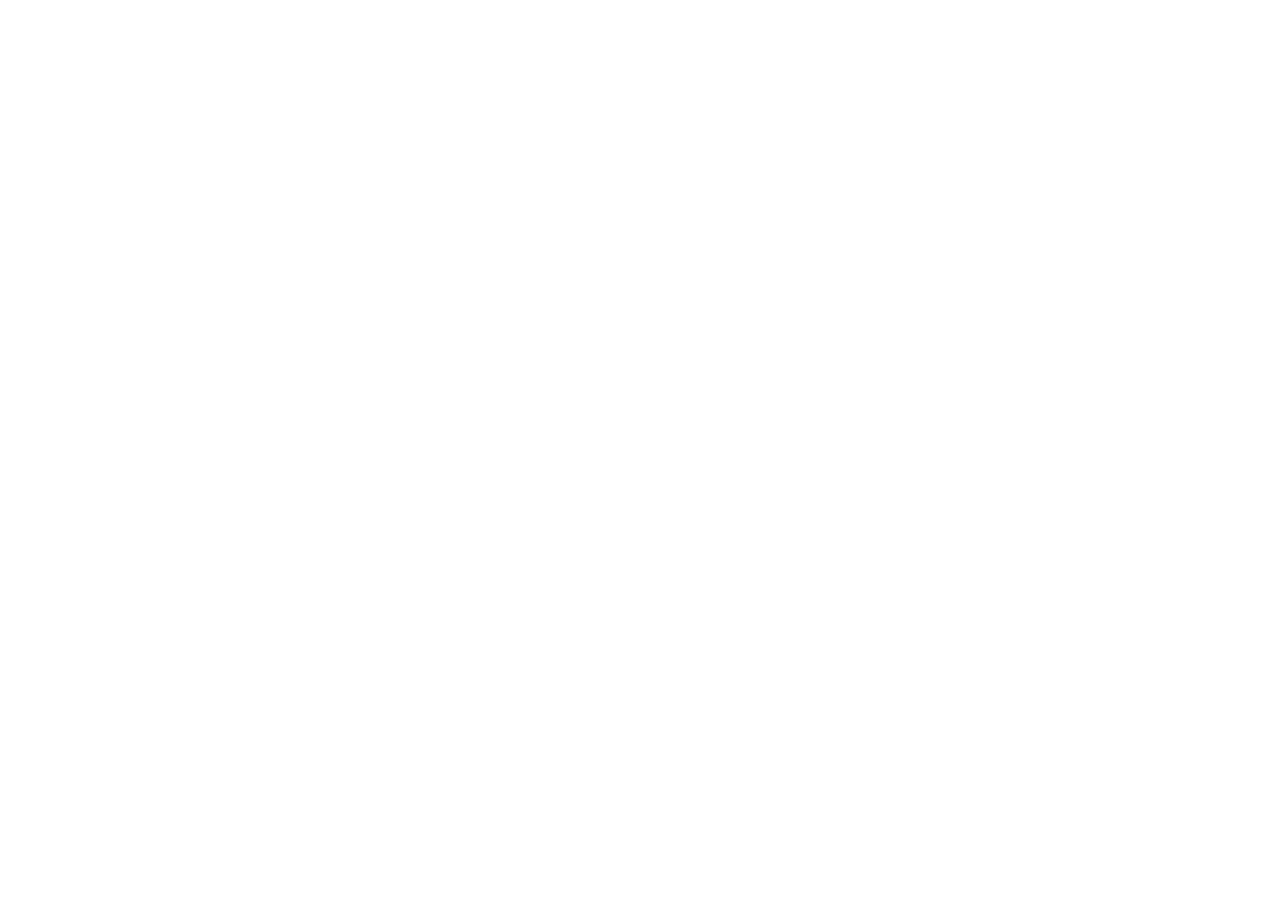
==== index.html @ a710c565 "initial commit:" ====
<!DOCTYPE html>
<html lang="pt-br">
  <head>
    <meta charset="UTF-8" />
    <meta http-equiv="X-UA-Compatible" content="IE=edge" />
    <meta name="viewport" content="width=device-width, initial-scale=1.0" />
    <link rel="preconnect" href="https://fonts.googleapis.com" />
    <link rel="preconnect" href="https://fonts.gstatic.com" crossorigin />
    <link
      href="https://fonts.googleapis.com/css2?family=Elsie+Swash+Caps:wght@400;900&family=Montserrat:wght@400;700&display=swap"
      rel="stylesheet"
    />
    <title>Home | Casa Verde</title>
  </head>
  <body></body>
</html>
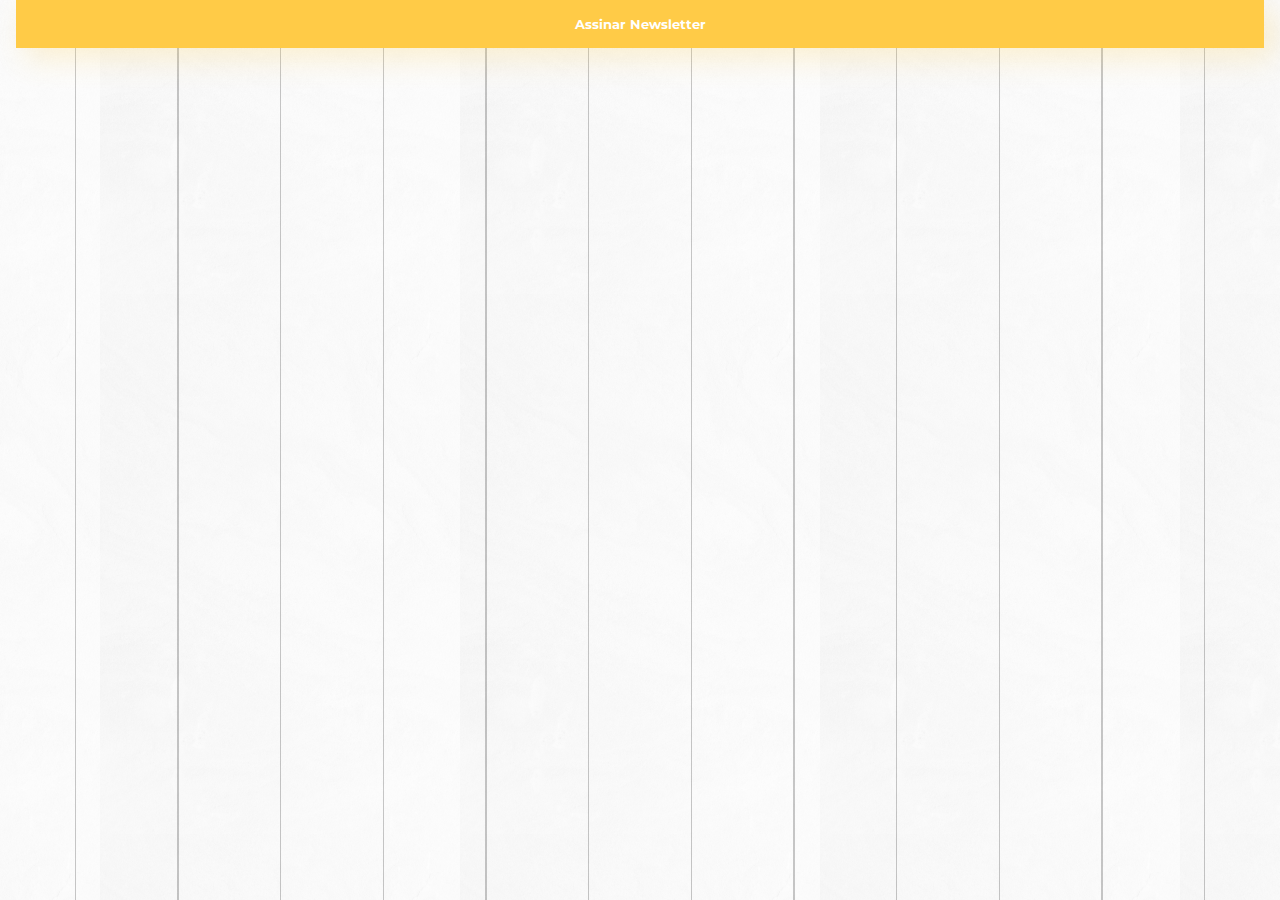
==== commit 96dba417: "feat:   * O uso de variáveis   * Padronização   * Import CSS   * Criar uma folha de estilos única qu" ====
--- a/index.html
+++ b/index.html
@@ -10,7 +10,16 @@
       href="https://fonts.googleapis.com/css2?family=Elsie+Swash+Caps:wght@400;900&family=Montserrat:wght@400;700&display=swap"
       rel="stylesheet"
     />
+
+    <link rel="stylesheet" href="./assets/css/base/base.css" />
+    <link rel="stylesheet" href="./assets/css/components/botoes.css" />
+
     <title>Home | Casa Verde</title>
   </head>
-  <body></body>
+
+  <body>
+    <main class="container">
+      <button class="botao">Assinar Newsletter</button>
+    </main>
+  </body>
 </html>
--- a/assets/css/base/base.css
+++ b/assets/css/base/base.css
@@ -0,0 +1,18 @@
+@import url(./_reset.css);
+@import url(./_variaveis.css);
+
+body {
+
+    background: url(../../img/fundo-textura.png), url(../../img/fundo-linhas.png);
+    background-position: center;
+
+    font-family: var(--familia-corpo);
+    font-size: var(--tamanho-corpo);
+
+}
+
+.container {
+
+    padding: 0 1rem;
+
+}--- a/assets/css/components/botoes.css
+++ b/assets/css/components/botoes.css
@@ -0,0 +1,17 @@
+.botao {
+
+    background-color: var(--amarelo);
+
+    text-align: center;
+    font-family: inherit;
+    font-weight: bold;
+    color: var(--branco);
+
+    width: 100%;
+    padding-top: 1rem;
+    padding-bottom: 1rem;
+
+    box-shadow: 10px 10px 30px #FFCB473D;
+
+    border: none;
+}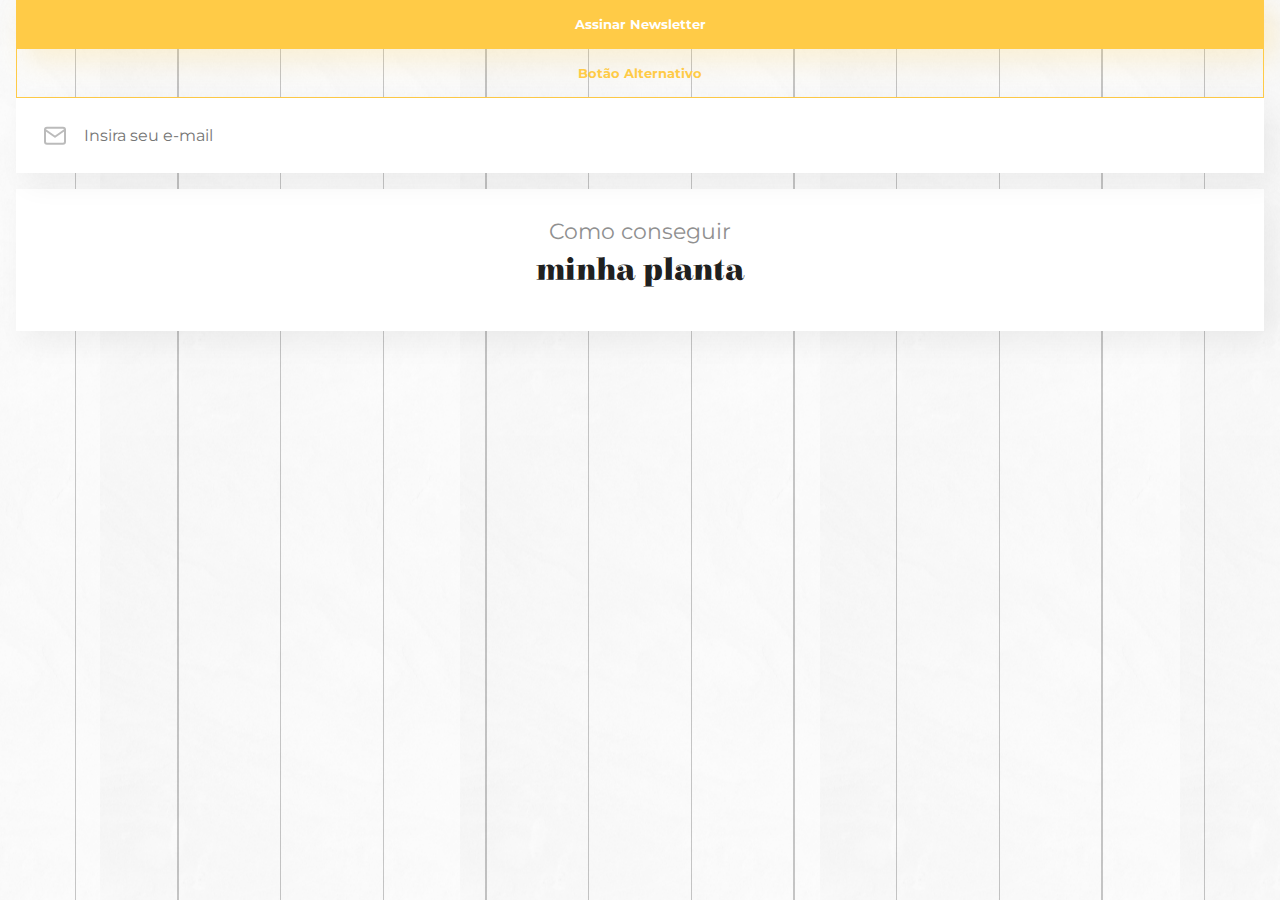
==== commit b044ce48: "style:   * O uso de variáveis   * Padronização   * Criar uma folha de estilos única que contém todas" ====
--- a/index.html
+++ b/index.html
@@ -13,6 +13,8 @@
 
     <link rel="stylesheet" href="./assets/css/base/base.css" />
     <link rel="stylesheet" href="./assets/css/components/botoes.css" />
+    <link rel="stylesheet" href="./assets/css/components/input.css" />
+    <link rel="stylesheet" href="./assets/css/components/cartao.css" />
 
     <title>Home | Casa Verde</title>
   </head>
@@ -20,6 +22,23 @@
   <body>
     <main class="container">
       <button class="botao">Assinar Newsletter</button>
+      
+
+      <button class="botao botao--alternativo">Botão Alternativo</button>
+
+      <input
+        type="text"
+        class="input input--icone input--email"
+        placeholder="Insira seu e-mail"
+        aria-label="Insira seu e-mail"
+      />
+
+      <article class="cartao">
+
+        <h2 class="titulo alinhamento--center">Como conseguir <span class="titulo-destaque"> minha planta</span></h2>
+
+      </article>
+
     </main>
   </body>
 </html>
--- a/assets/css/base/base.css
+++ b/assets/css/base/base.css
@@ -8,11 +8,47 @@
 
     font-family: var(--familia-corpo);
     font-size: var(--tamanho-corpo);
+    
+    color: var(--cinza);
+}
 
+* {
+    box-sizing: border-box;
 }
 
 .container {
 
     padding: 0 1rem;
 
+}
+
+.titulo {
+
+   font-size: var(--tamanho-titulo);
+
+}
+
+.titulo-destaque {
+
+    font-family: var(--familia-titulo-destaque);
+    font-size: var(--tamanho-titulo-destaque);
+    font-weight: var(--peso-titulo-destaque);
+
+    color: var(--preto);
+
+    display: block;
+
+    margin: .75rem 0;
+}
+
+.alinhamento--esquerda { 
+    text-align: left;
+}
+
+.alinhamento--center { 
+    text-align: center;
+}
+
+.texto {
+    line-height: 26px;
 }--- a/assets/css/components/botoes.css
+++ b/assets/css/components/botoes.css
@@ -4,14 +4,26 @@
 
     text-align: center;
     font-family: inherit;
-    font-weight: bold;
+    font-weight: var(--peso-botao);
     color: var(--branco);
 
     width: 100%;
     padding-top: 1rem;
     padding-bottom: 1rem;
 
-    box-shadow: 10px 10px 30px #FFCB473D;
+    box-shadow: 10px 10px 30px var(--amarelo-transparente);
 
     border: none;
+}
+
+.botao--alternativo {
+
+    color: var(--amarelo);
+
+    background-color: unset;
+
+    box-shadow: none;
+
+    border: 1px solid var(--amarelo);
+
 }--- a/assets/css/components/input.css
+++ b/assets/css/components/input.css
@@ -0,0 +1,31 @@
+.input {
+
+    color: inherit;
+    font-family: inherit;
+    font-size: inherit;
+
+    width: 100%;
+
+    padding: 1.75rem;
+
+    /* box-sizing: border-box; */
+
+    margin-bottom: 1rem;
+
+    border: none;
+
+    background-color: var(--branco);
+
+    box-shadow: 10px 10px 30px var(--preto-transparente);
+}
+
+.input--icone {
+    padding-left: 4.25rem; 
+
+    background-repeat: no-repeat;
+    background-position: left 1.75rem center;
+}
+
+.input--email {
+    background-image: url(../../img/icons/mail.svg);
+}--- a/assets/css/components/cartao.css
+++ b/assets/css/components/cartao.css
@@ -0,0 +1,9 @@
+.cartao {
+
+    padding: 2rem 0;
+
+    background-color: var(--branco);
+
+    box-shadow: 10px 10px 30px var(--preto-transparente);
+
+}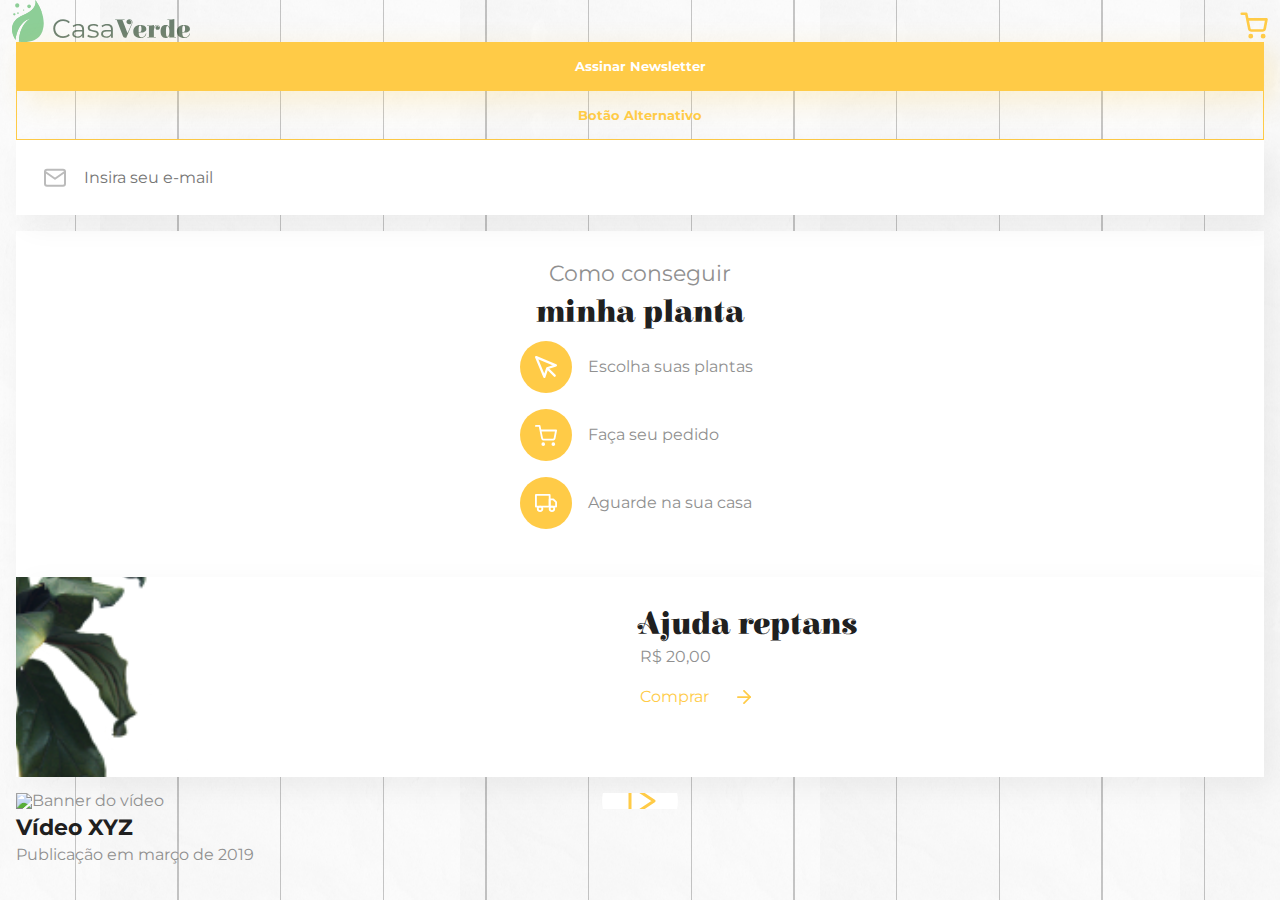
==== commit c1121796: "style:   * criação dos componentes :   * cabecalho   * item   * produto   * video" ====
--- a/index.html
+++ b/index.html
@@ -12,18 +12,30 @@
     />
 
     <link rel="stylesheet" href="./assets/css/base/base.css" />
+    <link rel="stylesheet" href="./assets/css/components/cabecalho.css" />
     <link rel="stylesheet" href="./assets/css/components/botoes.css" />
     <link rel="stylesheet" href="./assets/css/components/input.css" />
     <link rel="stylesheet" href="./assets/css/components/cartao.css" />
+    <link rel="stylesheet" href="./assets/css/components/item.css" />
+    <link rel="stylesheet" href="./assets/css/components/produto.css" />
+    <link rel="stylesheet" href="./assets/css/components/video.css" />
 
     <title>Home | Casa Verde</title>
   </head>
 
   <body>
+    <header class="container cabecalho">
+      <img class="cabecalho__logo" src="assets/img/icons/logo.svg" alt="Logo da Casa Verde">
+      <a href="#" aria-label="Meu carrinho">
+        <img class="cabecalho__carrinho" 
+          src="assets/img/icons/carrinho.svg" 
+          alt="Icone do carrinho de compras">
+      </a>
+    </header>
     <main class="container">
+
       <button class="botao">Assinar Newsletter</button>
-      
-
+    
       <button class="botao botao--alternativo">Botão Alternativo</button>
 
       <input
@@ -37,6 +49,38 @@
 
         <h2 class="titulo alinhamento--center">Como conseguir <span class="titulo-destaque"> minha planta</span></h2>
 
+        <ul class="lista-item">
+          <li class="item">
+            <span class="item__icone item__icone--cursor"></span>
+            <p>Escolha suas plantas</p>
+          </li>
+          <li class="item">
+            <span class="item__icone item__icone--carrinho"></span>
+            <p>Faça seu pedido</p>
+          </li>
+          <li class="item">
+            <span class="item__icone item__icone--caminhao"></span>
+            <p>Aguarde na sua casa</p>
+          </li>
+        </ul>
+
+      </article>
+
+      <article class="produto">
+        <img src="assets/img/produto-01.png" alt="Foto do produto" class="produto__imagem">
+        <div class="produto__conteudo">
+          <h3 class="produto__titulo titulo-destaque">Ajuda reptans</h3>
+          <p class="produto__preco">R$ 20,00</p>
+          <a href="" class="produto__comprar">Comprar<span class="produto__comprar--icone"></span></a>
+        </div>
+      </article>
+
+      <article class="cartao-de-video">
+        <div class="cartao-de-video__video">
+          <img src="https://picsum.photos/278/252" alt="Banner do vídeo">
+        </div>
+        <h3 class="cartao-de-video__titulo">Vídeo XYZ</h3>
+        <p>Publicação em março de 2019</p>
       </article>
 
     </main>
--- a/assets/css/components/cabecalho.css
+++ b/assets/css/components/cabecalho.css
@@ -0,0 +1,18 @@
+.cabecalho {
+    display: flex;
+    justify-content: space-between;
+    align-items: flex-end;
+
+    width: 100%;
+
+    padding-left: .75rem;
+    padding-right: .75rem;
+}
+
+.cabecalho__logo {
+    width: 11.125rem;
+}
+
+.cabecalho__carrinho {
+    width: 1.75rem;
+}--- a/assets/css/components/item.css
+++ b/assets/css/components/item.css
@@ -0,0 +1,43 @@
+.lista-item {
+    display: flex;
+    flex-direction: column;
+    align-items: center;
+}
+
+.item {
+    display: flex;
+    align-items: center;
+
+    width: 15rem;
+
+    margin-bottom: 1rem;
+}
+
+.item__icone {
+
+    display: block;
+
+    margin-right: 1rem;
+
+    width: 3.25rem;
+    height: 3.25rem;
+
+    border-radius: 50%;
+
+    background-color: var(--amarelo);
+    background-repeat: no-repeat;
+    background-size: 1.375rem;
+    background-position: center;
+}
+
+.item__icone--cursor {
+    background-image: url(../../img/icons/mouse.svg);
+}
+
+.item__icone--carrinho {
+    background-image: url(../../img/icons/cart.svg);
+}
+
+.item__icone--caminhao {
+    background-image: url(../../img/icons/truck.svg);
+}--- a/assets/css/components/produto.css
+++ b/assets/css/components/produto.css
@@ -0,0 +1,67 @@
+.produto {
+
+    margin-bottom: 1rem;
+
+    padding-top: 2rem;
+    padding-bottom: 2rem;
+    padding-left: 50%;
+
+    position: relative;
+
+    overflow: hidden;
+
+    background-color: var(--branco);
+
+    box-shadow: 10px 10px 30px var(--preto-transparente);
+
+    min-height: 12.5rem;
+
+}
+
+.produto__imagem {
+
+    position: absolute;
+    top: 50%;
+    left: -8rem;
+
+    transform: translateY(-50%);
+    z-index: 1;
+
+    width: 18.75rem;
+}
+
+.produto__conteudo {
+
+    position: relative;
+
+    z-index: 2;
+}
+
+.produto__titulo {
+
+    margin-top: 0;
+    margin-bottom: .5rem;
+}
+
+.produto__preco {
+    margin-bottom: 1.5rem;
+}
+
+.produto__comprar {
+    color: var(--amarelo);
+
+    display: flex;
+    align-items: center;
+}
+
+.produto__comprar--icone {
+    display: inline-block;
+
+    width: .875rem;
+    height: .875rem;
+
+    margin-left: 1.75rem;
+
+    background-image: url(../../img/icons/seta.svg);
+    background-size: contain;
+}--- a/assets/css/components/video.css
+++ b/assets/css/components/video.css
@@ -0,0 +1,45 @@
+.cartao-de-video {
+    margin-bottom: 2rem;
+}
+
+.cartao-de-video__video {
+    position: relative;
+
+    width: 100%;
+    max-height: 17.5rem;
+
+    overflow: hidden;
+
+    margin-bottom: .5rem;
+}
+
+.cartao-de-video__video::before {
+    content: '';
+
+    position: absolute;
+    left: 50%;
+    top: 50%;
+
+    transform: translate(-50%, -50%);
+
+    display: block;
+
+    width: 4.75rem;
+    height: 4.75rem;
+
+    border-radius: 50%;
+
+    background-color: var(--branco);
+    background-image: url(../../img/icons/play.svg);
+    background-repeat: no-repeat;
+    background-size: 1.75rem;
+    background-position: center left 55%;
+}
+
+.cartao-de-video__titulo {
+    color: var(--preto);
+    font-size: var(--tamanho-destaque);
+    font-weight: var(--peso-destaque);
+
+    margin-bottom: .5rem;
+}
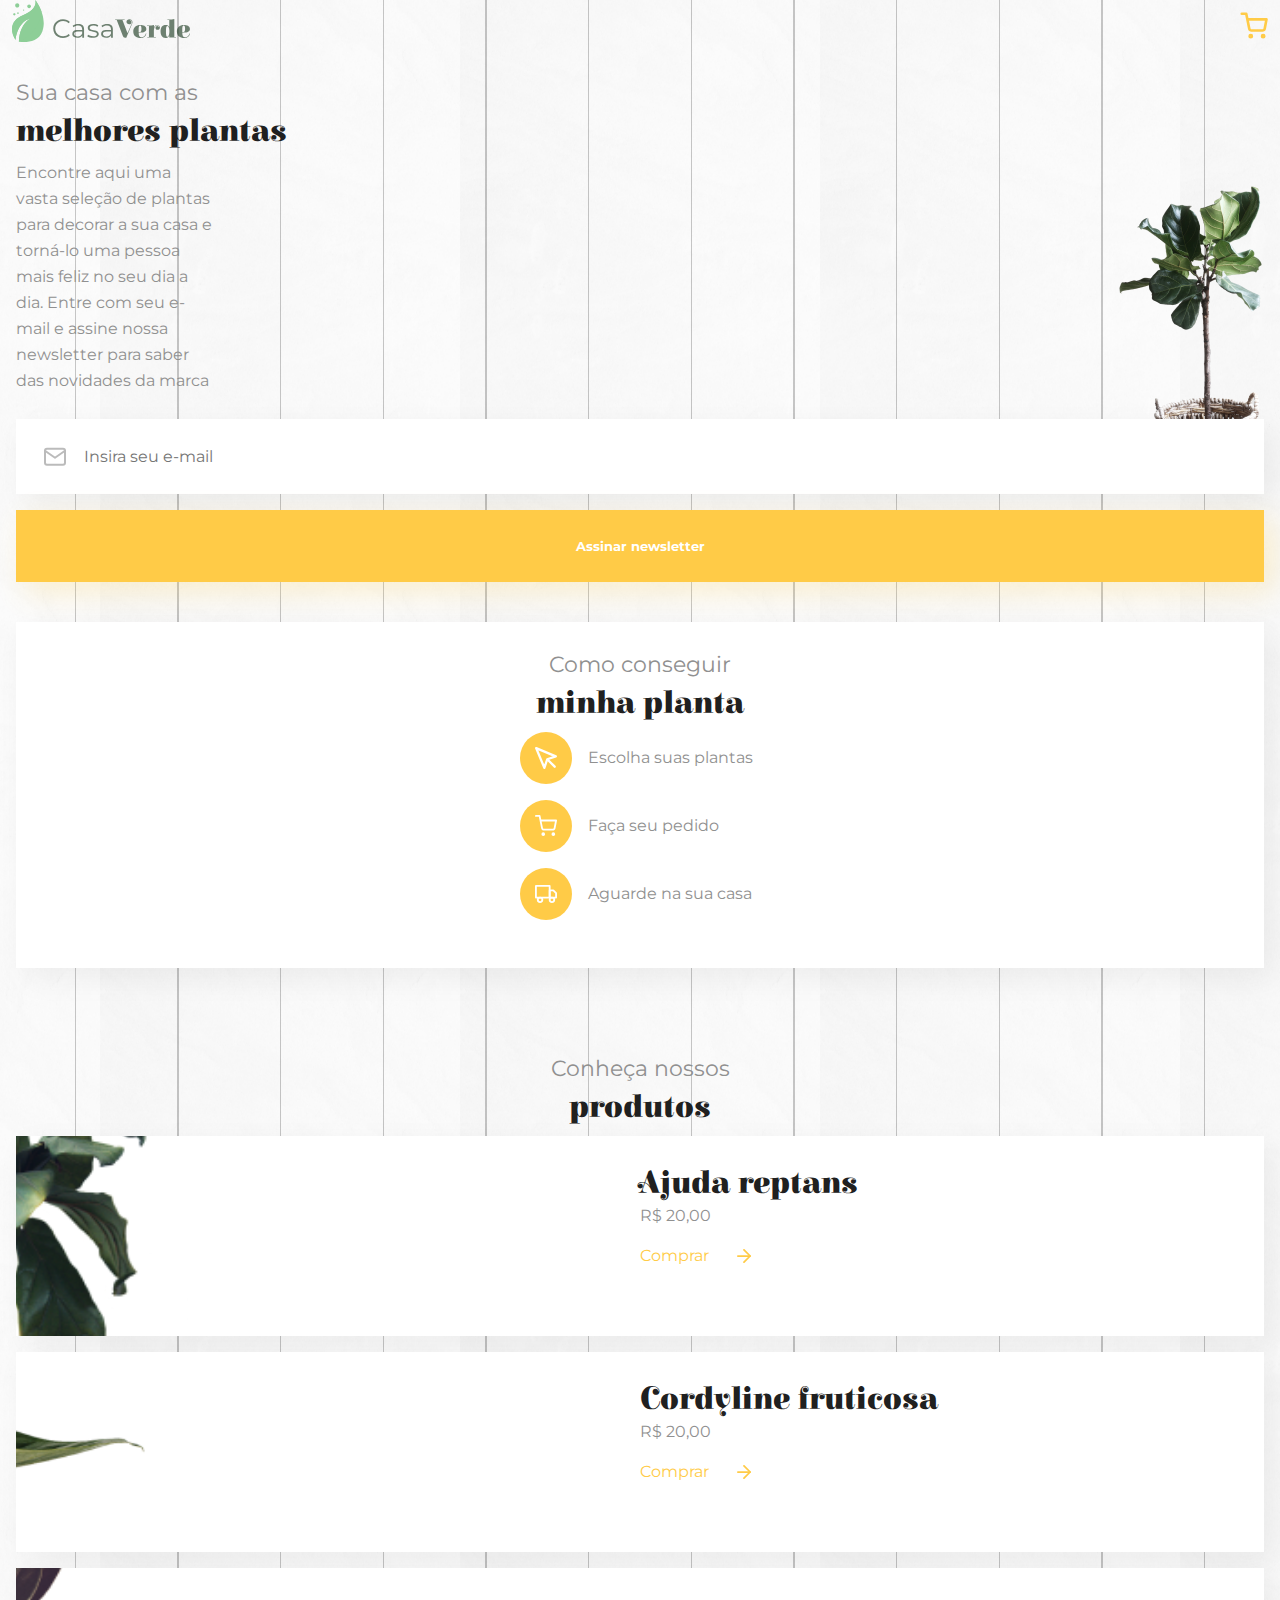
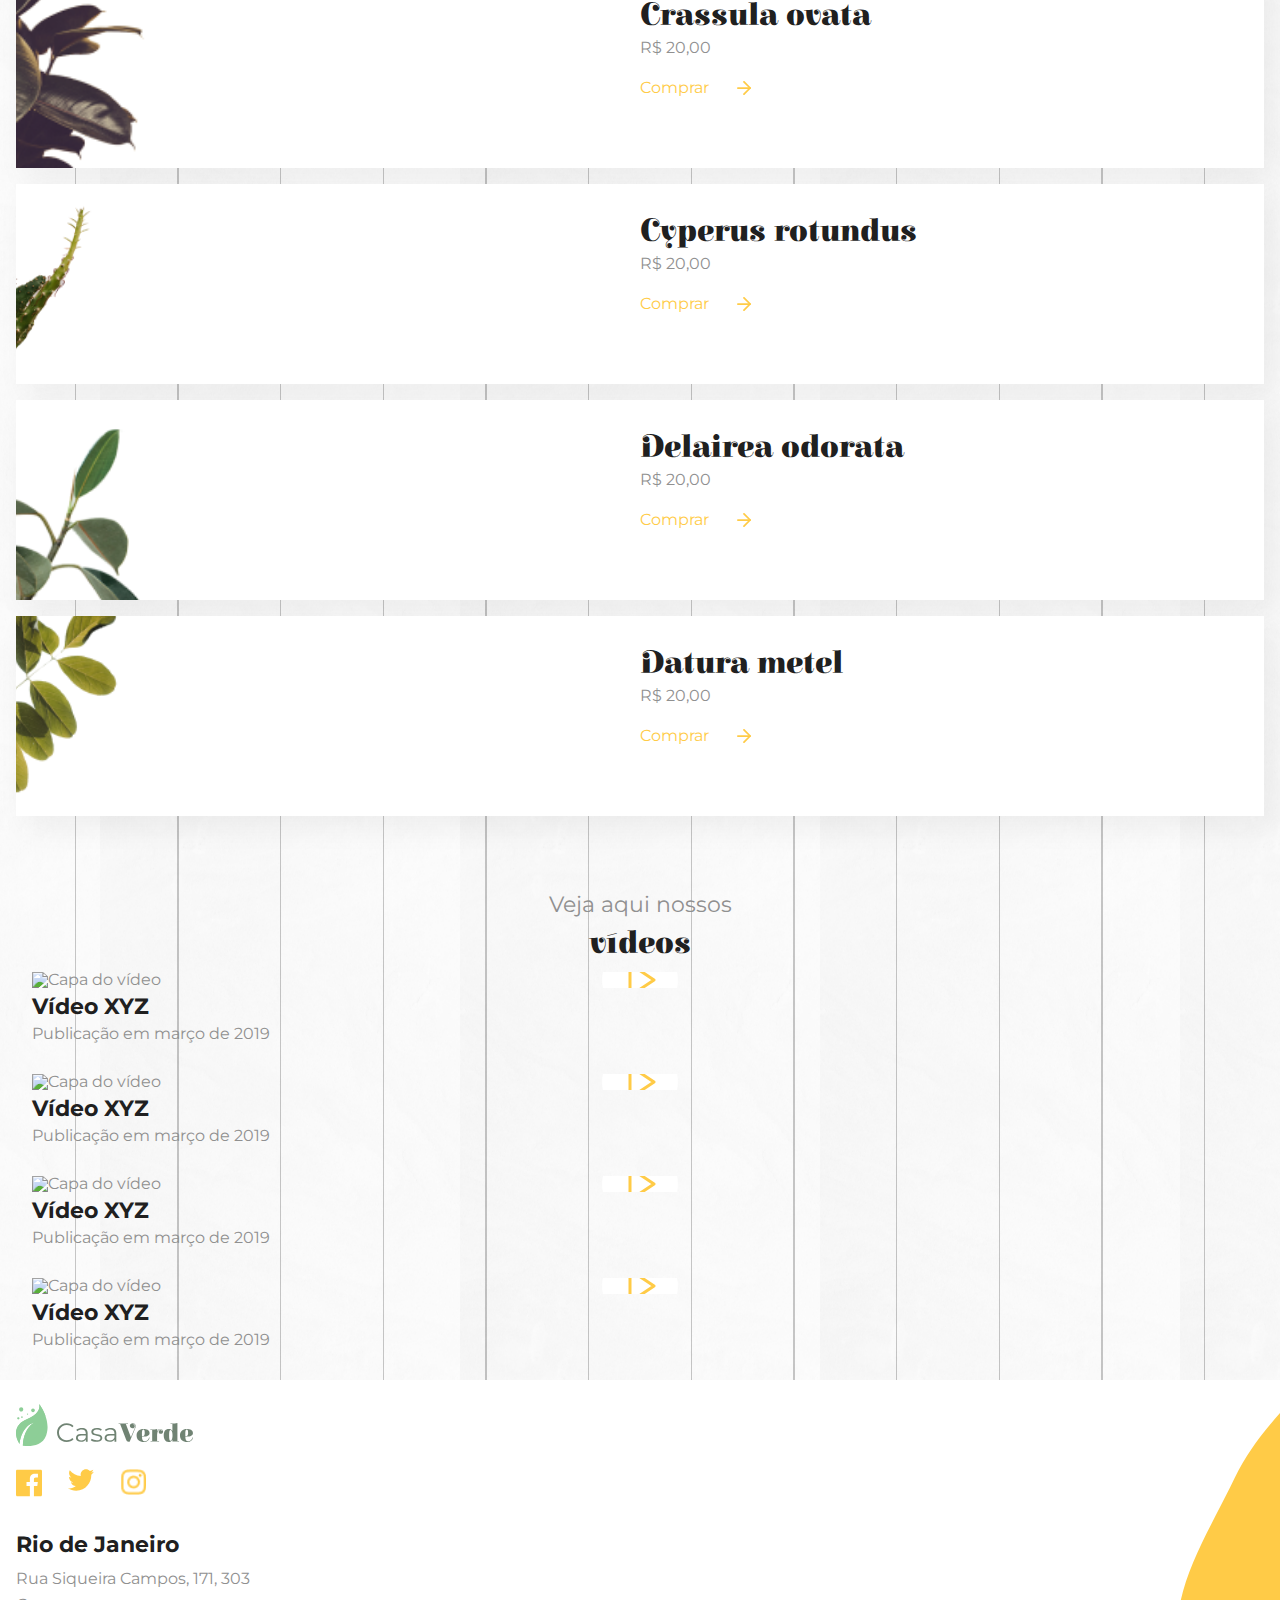
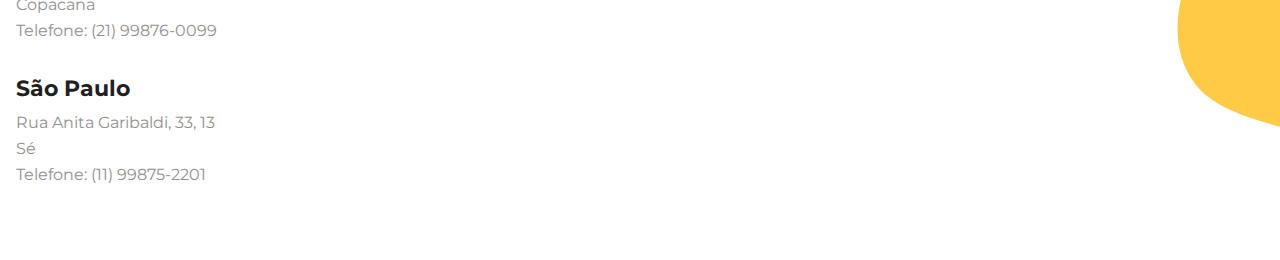
==== commit d85d853c: "style:   * criação dos estilos das sections     * chamada, como-conseguir, ofertas, videos" ====
--- a/index.html
+++ b/index.html
@@ -19,23 +19,232 @@
     <link rel="stylesheet" href="./assets/css/components/item.css" />
     <link rel="stylesheet" href="./assets/css/components/produto.css" />
     <link rel="stylesheet" href="./assets/css/components/video.css" />
+    <link rel="stylesheet" href="./assets/css/components/rodape.css" />
+    <link rel="stylesheet" href="./assets/css/sections/chamada.css" />
+    <link rel="stylesheet" href="./assets/css/sections/como-conseguir.css" />
+    <link rel="stylesheet" href="./assets/css/sections/ofertas.css" />
 
     <title>Home | Casa Verde</title>
   </head>
 
   <body>
     <header class="container cabecalho">
-      <img class="cabecalho__logo" src="assets/img/icons/logo.svg" alt="Logo da Casa Verde">
+      <img
+        class="cabecalho__logo"
+        src="assets/img/icons/logo.svg"
+        alt="Logo da Casa Verde"
+      />
       <a href="#" aria-label="Meu carrinho">
-        <img class="cabecalho__carrinho" 
-          src="assets/img/icons/carrinho.svg" 
-          alt="Icone do carrinho de compras">
+        <img
+          class="cabecalho__carrinho"
+          src="assets/img/icons/carrinho.svg"
+          alt="Ícone do carrinho de compras"
+        />
       </a>
     </header>
-    <main class="container">
-
+
+    <main>
+      <section class="container chamada">
+        <h2 class="titulo">
+          Sua casa com as <span class="titulo-destaque">melhores plantas</span>
+        </h2>
+        <p class="texto chamada__texto">
+          Encontre aqui uma vasta seleção de plantas para decorar a sua casa e
+          torná-lo uma pessoa mais feliz no seu dia a dia. Entre com seu e-mail
+          e assine nossa newsletter para saber das novidades da marca
+        </p>
+        <img
+          class="chamada__imagem"
+          src="assets/img/planta-chamada.png"
+          alt="Foto do produto"
+        />
+        <form action="#" class="chamada__formulario">
+          <input
+            type="text"
+            class="input input--icone input--email"
+            placeholder="Insira seu e-mail"
+            aria-label="Insira seu e-mail"
+          />
+          <button class="botao">Assinar newsletter</button>
+        </form>
+      </section>
+
+      <section class="container como-conseguir">
+        <article class="cartao">
+          <h2 class="titulo alinhamento--center">
+            Como conseguir <span class="titulo-destaque"> minha planta</span>
+          </h2>
+
+          <ul class="lista-item">
+            <li class="item">
+              <span class="item__icone item__icone--cursor"></span>
+              <p>Escolha suas plantas</p>
+            </li>
+            <li class="item">
+              <span class="item__icone item__icone--carrinho"></span>
+              <p>Faça seu pedido</p>
+            </li>
+            <li class="item">
+              <span class="item__icone item__icone--caminhao"></span>
+              <p>Aguarde na sua casa</p>
+            </li>
+          </ul>
+        </article>
+      </section>
+
+      <section class="container ofertas">
+        <h2 class="titulo alinhamento--center">
+          Conheça nossos <span class="titulo-destaque"> produtos</span>
+        </h2>
+
+        <ul>
+          <li>
+            <div class="produto">
+              <img
+                src="assets/img/produto-01.png"
+                alt="Foto do produto 01"
+                class="produto__imagem"
+              />
+              <div class="produto__conteudo">
+                <h3 class="produto__titulo titulo-destaque">Ajuda reptans</h3>
+                <p class="produto__preco">R$ 20,00</p>
+                <a href="" class="produto__comprar"
+                  >Comprar<span class="produto__comprar--icone"></span
+                ></a>
+              </div>
+            </div>
+          </li>
+          <li>
+            <div class="produto">
+              <img
+                src="assets/img/produto-02.png"
+                alt="Foto do produto 02"
+                class="produto__imagem"
+              />
+              <div class="produto__conteudo">
+                <h3 class="produto__titulo titulo-destaque">
+                  Cordyline fruticosa
+                </h3>
+                <p class="produto__preco">R$ 20,00</p>
+                <a href="" class="produto__comprar"
+                  >Comprar<span class="produto__comprar--icone"></span
+                ></a>
+              </div>
+            </div>
+          </li>
+          <li>
+            <div class="produto">
+              <img
+                src="assets/img/produto-03.png"
+                alt="Foto do produto 03"
+                class="produto__imagem"
+              />
+              <div class="produto__conteudo">
+                <h3 class="produto__titulo titulo-destaque">Crassula ovata</h3>
+                <p class="produto__preco">R$ 20,00</p>
+                <a href="" class="produto__comprar"
+                  >Comprar<span class="produto__comprar--icone"></span
+                ></a>
+              </div>
+            </div>
+          </li>
+          <li>
+            <div class="produto">
+              <img
+                src="assets/img/produto-04.png"
+                alt="Foto do produto 04"
+                class="produto__imagem"
+              />
+              <div class="produto__conteudo">
+                <h3 class="produto__titulo titulo-destaque">
+                  Cyperus rotundus
+                </h3>
+                <p class="produto__preco">R$ 20,00</p>
+                <a href="" class="produto__comprar"
+                  >Comprar<span class="produto__comprar--icone"></span
+                ></a>
+              </div>
+            </div>
+          </li>
+          <li>
+            <div class="produto">
+              <img
+                src="assets/img/produto-05.png"
+                alt="Foto do produto 05"
+                class="produto__imagem"
+              />
+              <div class="produto__conteudo">
+                <h3 class="produto__titulo titulo-destaque">
+                  Delairea odorata
+                </h3>
+                <p class="produto__preco">R$ 20,00</p>
+                <a href="" class="produto__comprar"
+                  >Comprar<span class="produto__comprar--icone"></span
+                ></a>
+              </div>
+            </div>
+          </li>
+          <li>
+            <div class="produto">
+              <img
+                src="assets/img/produto-06.png"
+                alt="Foto do produto 06"
+                class="produto__imagem"
+              />
+              <div class="produto__conteudo">
+                <h3 class="produto__titulo titulo-destaque">Datura metel</h3>
+                <p class="produto__preco">R$ 20,00</p>
+                <a href="" class="produto__comprar"
+                  >Comprar<span class="produto__comprar--icone"></span
+                ></a>
+              </div>
+            </div>
+          </li>
+        </ul>
+      </section>
+
+      <section class="container videos">
+        <h2 class="titulo alinhamento--center">
+          Veja aqui nossos
+          <span class="titulo-destaque">vídeos</span>
+        </h2>
+
+        <ul>
+          <li class="cartao-de-video container">
+            <div class="cartao-de-video__video">
+              <img src="https://picsum.photos/278/252" alt="Capa do vídeo" />
+            </div>
+            <h3 class="cartao-de-video__titulo">Vídeo XYZ</h3>
+            <p>Publicação em março de 2019</p>
+          </li>
+          <li class="cartao-de-video container">
+            <div class="cartao-de-video__video">
+              <img src="https://picsum.photos/278/252" alt="Capa do vídeo" />
+            </div>
+            <h3 class="cartao-de-video__titulo">Vídeo XYZ</h3>
+            <p>Publicação em março de 2019</p>
+          </li>
+          <li class="cartao-de-video container">
+            <div class="cartao-de-video__video">
+              <img src="https://picsum.photos/278/252" alt="Capa do vídeo" />
+            </div>
+            <h3 class="cartao-de-video__titulo">Vídeo XYZ</h3>
+            <p>Publicação em março de 2019</p>
+          </li>
+          <li class="cartao-de-video container">
+            <div class="cartao-de-video__video">
+              <img src="https://picsum.photos/278/252" alt="Capa do vídeo" />
+            </div>
+            <h3 class="cartao-de-video__titulo">Vídeo XYZ</h3>
+            <p>Publicação em março de 2019</p>
+          </li>
+        </ul>
+      </section>
+    </main>
+
+    <!-- <main class="container">
       <button class="botao">Assinar Newsletter</button>
-    
+
       <button class="botao botao--alternativo">Botão Alternativo</button>
 
       <input
@@ -46,8 +255,9 @@
       />
 
       <article class="cartao">
-
-        <h2 class="titulo alinhamento--center">Como conseguir <span class="titulo-destaque"> minha planta</span></h2>
+        <h2 class="titulo alinhamento--center">
+          Como conseguir <span class="titulo-destaque"> minha planta</span>
+        </h2>
 
         <ul class="lista-item">
           <li class="item">
@@ -63,26 +273,69 @@
             <p>Aguarde na sua casa</p>
           </li>
         </ul>
-
       </article>
 
       <article class="produto">
-        <img src="assets/img/produto-01.png" alt="Foto do produto" class="produto__imagem">
+        <img
+          src="assets/img/produto-01.png"
+          alt="Foto do produto"
+          class="produto__imagem"
+        />
         <div class="produto__conteudo">
           <h3 class="produto__titulo titulo-destaque">Ajuda reptans</h3>
           <p class="produto__preco">R$ 20,00</p>
-          <a href="" class="produto__comprar">Comprar<span class="produto__comprar--icone"></span></a>
+          <a href="" class="produto__comprar"
+            >Comprar<span class="produto__comprar--icone"></span
+          ></a>
         </div>
       </article>
 
       <article class="cartao-de-video">
         <div class="cartao-de-video__video">
-          <img src="https://picsum.photos/278/252" alt="Banner do vídeo">
+          <img src="https://picsum.photos/278/252" alt="Banner do vídeo" />
         </div>
         <h3 class="cartao-de-video__titulo">Vídeo XYZ</h3>
         <p>Publicação em março de 2019</p>
       </article>
-
-    </main>
+    </main> -->
+
+    <footer class="container rodape">
+      <img
+        src="assets/img/icons/logo.svg"
+        alt="Logo da Casa Verde"
+        class="rodape__logo"
+      />
+      <ul class="rodape__social">
+        <li>
+          <a href="#" class="rodape__social-midia" title="Facebook"
+            ><img src="assets/img/icons/facebook.svg" alt="Logo do Facebook"
+          /></a>
+        </li>
+        <li>
+          <a href="#" class="rodape__social-midia" title="Twitter"
+            ><img src="assets/img/icons/twitter.svg" alt="Logo do Twitter"
+          /></a>
+        </li>
+        <li>
+          <a href="#" class="rodape__social-midia" title="Instagram"
+            ><img src="assets/img/icons/instagram.png" alt="Logo do Instagram"
+          /></a>
+        </li>
+      </ul>
+
+      <address class="rodape__unidade texto">
+        <span class="rodape__unidade-titulo">Rio de Janeiro</span>
+        Rua Siqueira Campos, 171, 303 <br />
+        Copacana <br />
+        Telefone: (21) 99876-0099
+      </address>
+
+      <address class="rodape__unidade texto">
+        <span class="rodape__unidade-titulo">São Paulo</span>
+        Rua Anita Garibaldi, 33, 13 <br />
+        Sé <br />
+        Telefone: (11) 99875-2201
+      </address>
+    </footer>
   </body>
 </html>
--- a/assets/css/components/botoes.css
+++ b/assets/css/components/botoes.css
@@ -8,8 +8,8 @@
     color: var(--branco);
 
     width: 100%;
-    padding-top: 1rem;
-    padding-bottom: 1rem;
+    padding-top: 1.75rem;
+    padding-bottom: 1.75rem;
 
     box-shadow: 10px 10px 30px var(--amarelo-transparente);
 
--- a/assets/css/components/rodape.css
+++ b/assets/css/components/rodape.css
@@ -0,0 +1,44 @@
+.rodape { 
+    padding-top: 1.5rem;
+    padding-bottom: 2.5rem;
+
+    background-color: var(--branco);
+    background-image: url(../../img/splash-rodape.svg);
+    background-position: top -11rem right;
+    background-repeat: no-repeat;
+}
+
+.rodape__logo {
+    max-width: 11.125rem;
+
+    margin-bottom: 1.25rem;
+}
+
+.rodape__social {
+    display: flex;
+
+    margin-bottom: 2rem;
+}
+
+.rodape__social-midia {
+    display: inline-block;
+
+    width: 1.625rem;
+    height: 1.625rem;
+
+    margin-right: 1.625rem;
+}
+
+.rodape__unidade {
+    margin-bottom: 2rem;
+}
+
+.rodape__unidade-titulo {
+    color: var(--preto);
+    font-size: var(--tamanho-destaque);
+    font-weight: var(--peso-destaque);
+
+    display: block;
+
+    margin-bottom: .5rem;
+}--- a/assets/css/sections/chamada.css
+++ b/assets/css/sections/chamada.css
@@ -0,0 +1,29 @@
+.chamada {
+    padding-top: 2.5rem;
+
+    margin-bottom: 2.5rem;
+
+    background-image: url(../../assets/img/splash-chamada.svg);
+    background-position: top -4rem right;
+    background-repeat: no-repeat;
+
+    position: relative;
+}
+
+.chamada__texto {
+    width: 12.5rem;
+
+    margin-bottom: 1.55rem;
+}
+
+.chamada__imagem {
+    position: absolute;
+    top: 3.25rem;
+    right: 0;
+}
+
+.chamada__formulario {
+    position: relative;
+
+    z-index: 2;
+}--- a/assets/css/sections/como-conseguir.css
+++ b/assets/css/sections/como-conseguir.css
@@ -0,0 +1,3 @@
+.como-conseguir {
+    margin-bottom: 5.625rem;
+}--- a/assets/css/sections/ofertas.css
+++ b/assets/css/sections/ofertas.css
@@ -0,0 +1,4 @@
+.ofertas {
+    padding-bottom: 3.9rem;
+
+}